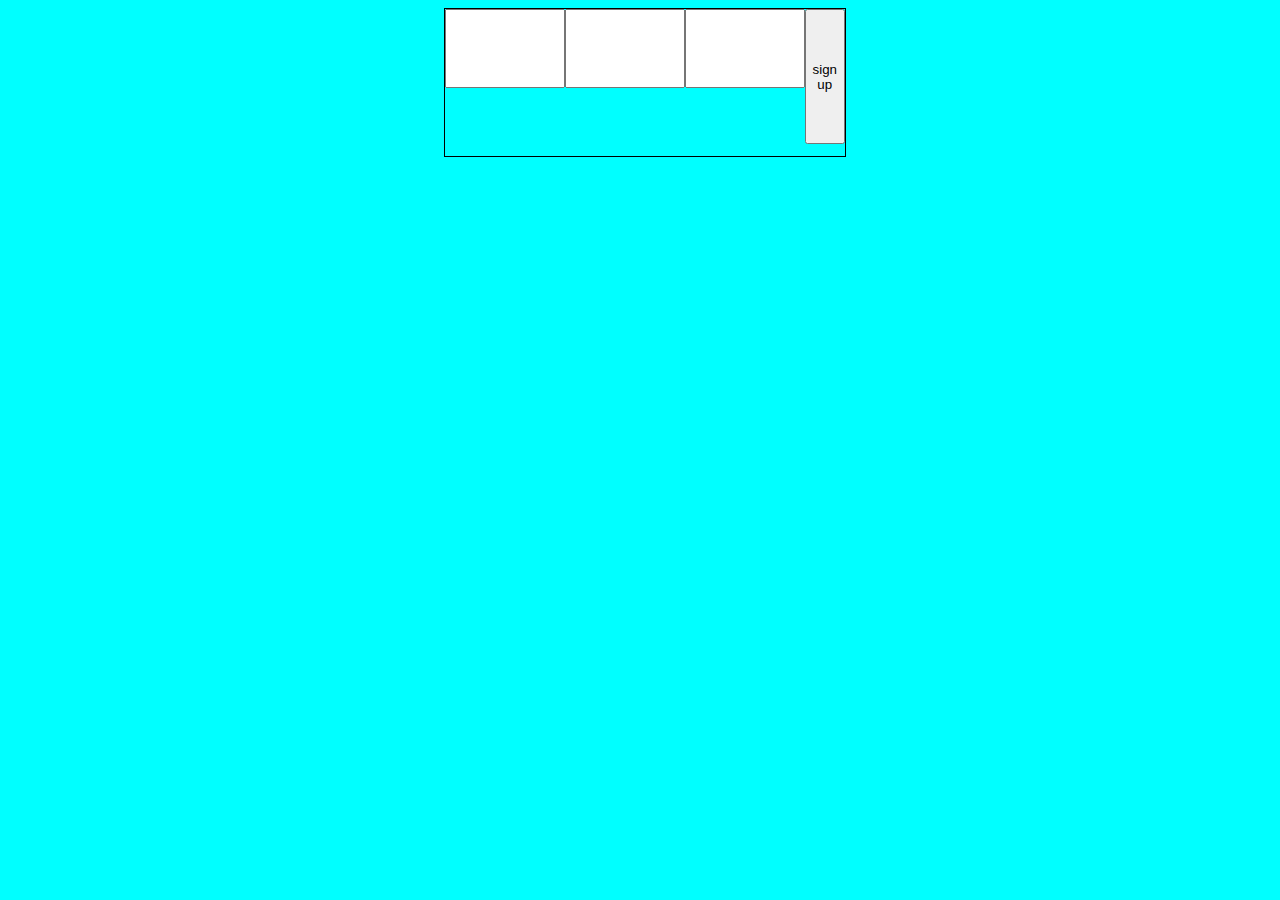
==== index.html @ df33f02c "Created a form" ====
<!DOCTYPE html>
<html lang="en">
<head>
    <meta charset="UTF-8">
    <meta name="viewport" content="width=device-width, initial-scale=1.0">
    <title>react work</title>
    <link rel="stylesheet" href="style.css">
</head>
<body>
    <form class="form-container">
        <div class="wrapper">
            <input>
            <input>
            <input>
            <button>sign up</button>
        </div>
    </form>
    
</body>
</html>
---- style.css ----
body{
    background-color: aqua;
}
.form-container{
    align-items: center;
    display: flex;
    flex-wrap: wrap;
    flex-direction: column;
}
.wrapper{
    display: flex;
    border: 1px solid black;
    height: 15vh;
    width: 400px;
    margin-left: 10px;
    padding-bottom: 12px;
}
.wrapper input{
    padding: 10px 0px 0px;
    width: 1012%;
    height: 5vh;
    padding-left: 10px;
    padding-top: 30px;
}
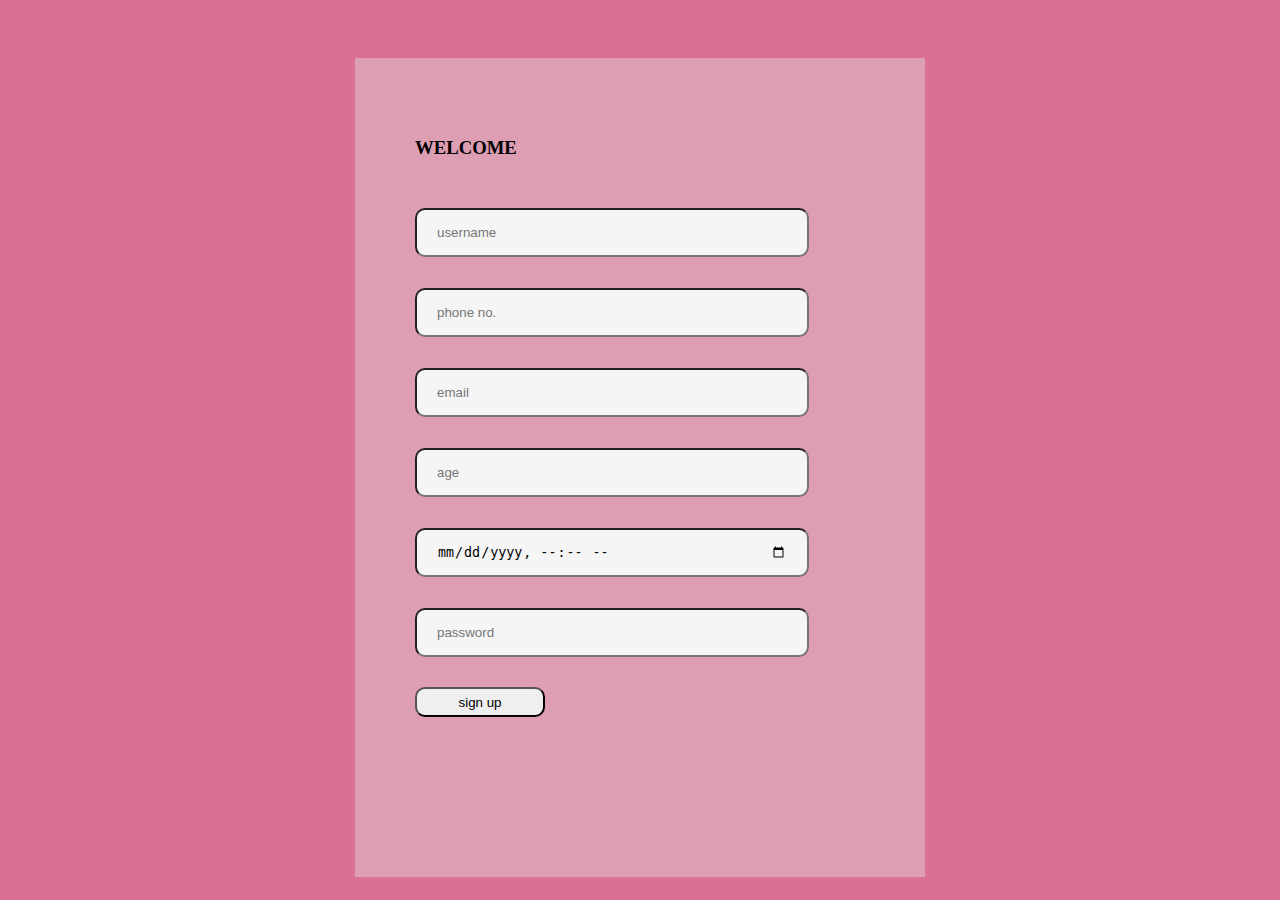
==== commit 2a4aa37f: "second commit" ====
--- a/index.html
+++ b/index.html
@@ -1,20 +1,24 @@
 <!DOCTYPE html>
-<html lang="en">
+
 <head>
     <meta charset="UTF-8">
+    <link rel="stylesheet" href="style.css">
     <meta name="viewport" content="width=device-width, initial-scale=1.0">
     <title>react work</title>
-    <link rel="stylesheet" href="style.css">
 </head>
+
 <body>
     <form class="form-container">
         <div class="wrapper">
-            <input>
-            <input>
-            <input>
-            <button>sign up</button>
+            <h3><b>WELCOME</b></h3>
+            <input type="text" placeholder="username">
+            <input type="text" placeholder="phone no.">
+            <input type="text" placeholder="email">
+            <input type="number" placeholder="age">
+            <input type="datetime-local">
+            <input type="password" placeholder="password">
+            <button class="sign">sign up</button>
         </div>
     </form>
     
-</body>
-</html> +</body>--- a/style.css
+++ b/style.css
@@ -1,5 +1,5 @@
 body{
-    background-color: aqua;
+    background-color: palevioletred;
 }
 .form-container{
     align-items: center;
@@ -8,17 +8,27 @@
     flex-direction: column;
 }
 .wrapper{
+    width: 450px;
+    height: auto;
+    border: 10px;
+    padding: 60px;
+    margin-top:50px ;
+    background-color: rgba(225, 225, 225,0.4);
     display: flex;
-    border: 1px solid black;
-    height: 15vh;
-    width: 400px;
-    margin-left: 10px;
-    padding-bottom: 12px;
+    gap: 30px;
+    flex-direction: column;
 }
 .wrapper input{
-    padding: 10px 0px 0px;
-    width: 1012%;
-    height: 5vh;
-    padding-left: 10px;
-    padding-top: 30px;
+    padding: 20px;
+    width: 350px;
+    height: 5px;
+    margin-top: 1px;
+    background-color: whitesmoke;
+    border-radius: 10px;
+}
+.sign{
+    width: 130px;
+    height: 30px;
+    margin-bottom: 100px;
+    border-radius: 10px;
 }